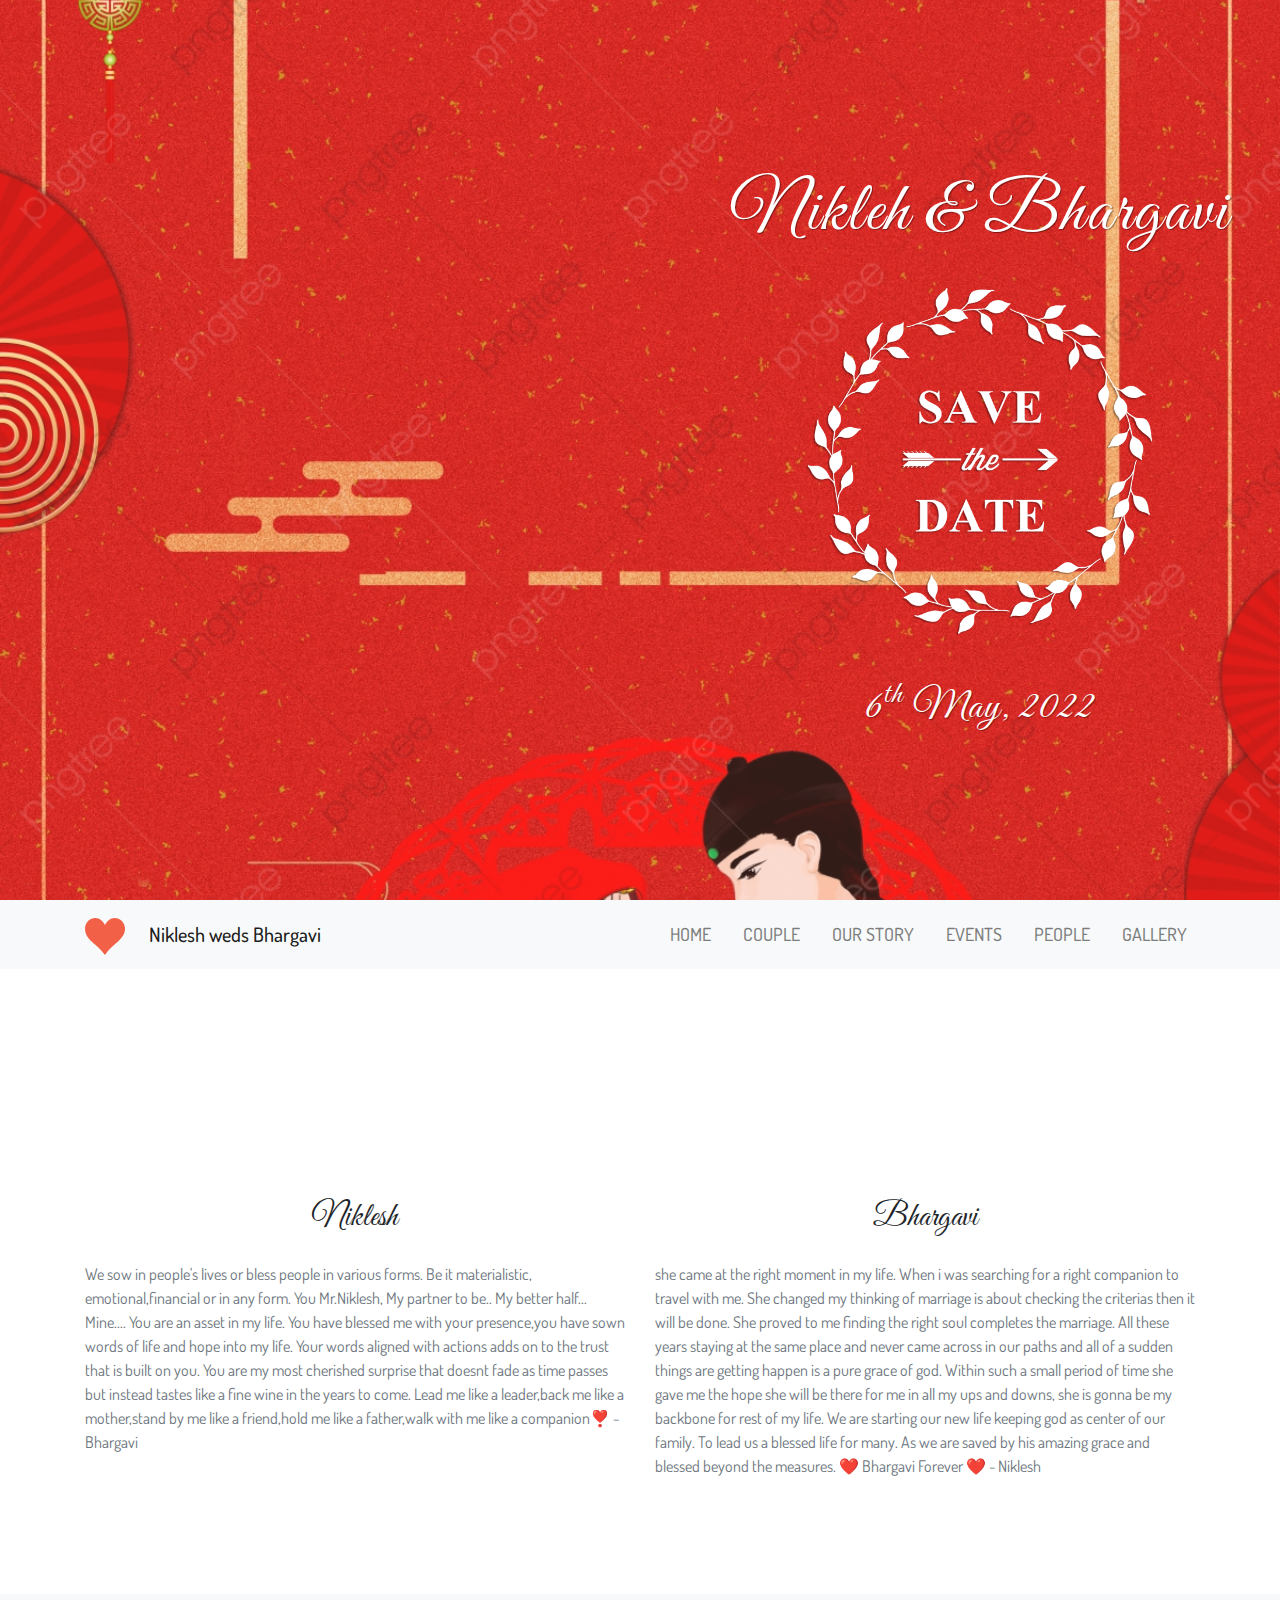
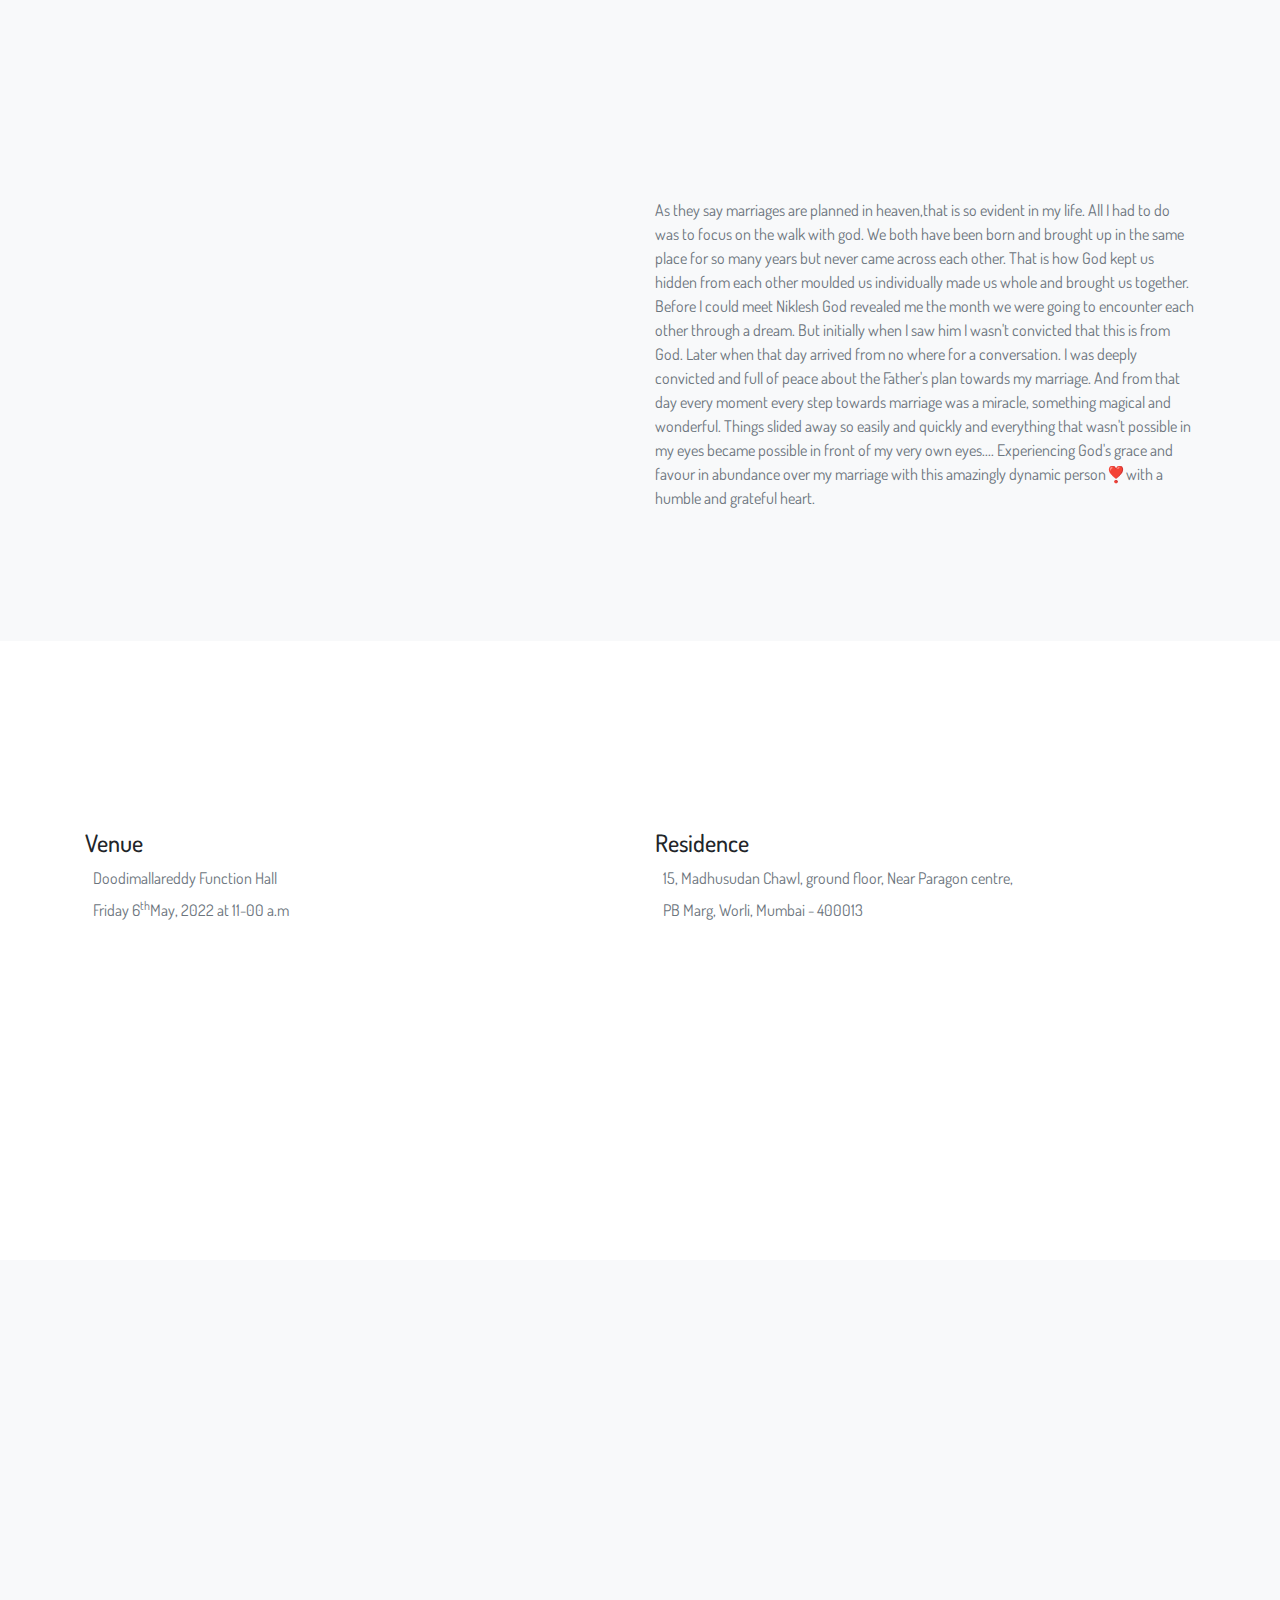
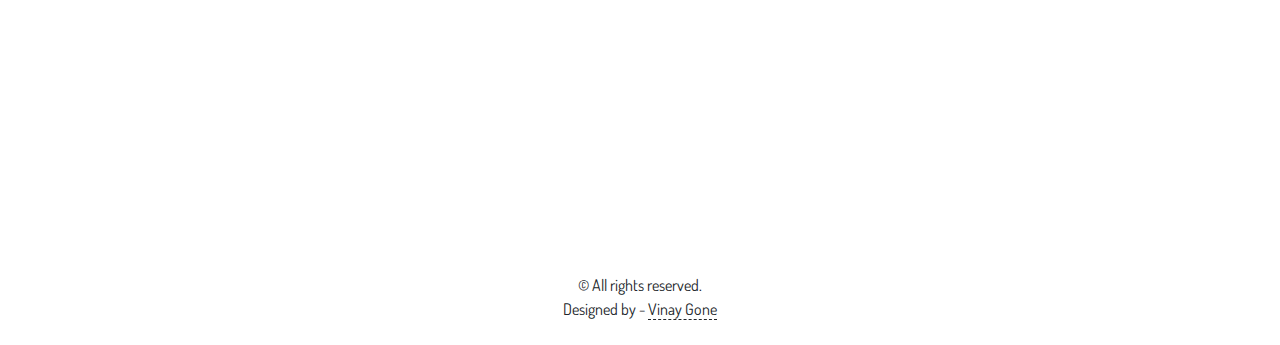
==== index.html @ d717fa4e "gallery images and scripts" ====
<!DOCTYPE html>
<html lang="en-US">
  <head>
    <meta charset="UTF-8" />
    <meta http-equiv="X-UA-Compatible" content="IE=edge" />
    <meta name="viewport" content="width=device-width, initial-scale=1" />
    <title>Niklesh weds Bhargavi</title>
    <link
      rel="preconnect"
      href="https://fonts.gstatic.com"
      crossorigin="crossorigin"
    />
    <link
      rel="preload"
      as="style"
      href="https://fonts.googleapis.com/css2?family=Dosis:wght@400;500&amp;display=swap"
    />
    <link
      rel="stylesheet"
      href="https://fonts.googleapis.com/css2?family=Dosis:wght@400;500&amp;display=swap"
      media="print"
      onload="this.media='all'"
    />
    <noscript>
      <link
        rel="stylesheet"
        href="https://fonts.googleapis.com/css2?family=Dosis:wght@400;500&amp;display=swap"
      />
    </noscript>
    <link
      rel="preconnect"
      href="https://fonts.gstatic.com"
      crossorigin="crossorigin"
    />
    <link
      rel="preload"
      as="style"
      href="https://fonts.googleapis.com/css2?family=Great+Vibes&amp;display=swap"
    />
    <link
      rel="stylesheet"
      href="https://fonts.googleapis.com/css2?family=Great+Vibes&amp;display=swap"
      media="print"
      onload="this.media='all'"
    />
    <noscript>
      <link
        rel="stylesheet"
        href="https://fonts.googleapis.com/css2?family=Great+Vibes&amp;display=swap"
      />
    </noscript>
    <link
      rel="apple-touch-icon"
      sizes="180x180"
      href="images/favicon/apple-touch-icon.png"
    />
    <link
      rel="icon"
      type="image/png"
      sizes="32x32"
      href="images/favicon/favicon-32x32.png"
    />
    <link
      rel="icon"
      type="image/png"
      sizes="16x16"
      href="images/favicon/favicon-16x16.png"
    />
    <link href="css/bootstrap.min.css?ver=1.1.0" rel="stylesheet" />
    <link href="css/font-awesome/css/all.min.css?ver=1.1.0" rel="stylesheet" />
    <link href="css/aos.css?ver=1.1.0" rel="stylesheet" />
    <link href="css/ekko-lightbox.css?ver=1.1.0" rel="stylesheet" />
    <link href="css/main.css?ver=1.1.0" rel="stylesheet" />
    <noscript>
      <style type="text/css">
        [data-aos] {
          opacity: 1 !important;
          transform: translate(0) scale(1) !important;
        }
      </style>
    </noscript>
    <!-- Global site tag (gtag.js) - Google Analytics -->
    <script
      async
      src="https://www.googletagmanager.com/gtag/js?id=G-M0DGWL389V"
    ></script>
    <script>
      window.dataLayer = window.dataLayer || [];
      function gtag() {
        dataLayer.push(arguments);
      }
      gtag('js', new Date());

      gtag('config', 'G-M0DGWL389V');
    </script>
  </head>
  <body id="top">
    <header></header>
    <div class="page-content">
      <div class="div">
        <div class="ww-home-page" id="home">
          <div
            class="ww-wedding-announcement d-flex align-items-center justify-content-start"
          >
            <div
              class="container ww-announcement-container"
              style="margin-right: 0 !important"
            >
              <p
                class="ww-couple-name ww-title"
                data-aos="zoom-in-down"
                data-aos-delay="300"
                data-aos-duration="1000"
              >
                Nikleh & Bhargavi
              </p>
              <img
                class="img-fluid mt-1"
                src="images/laurel-1.png"
                alt="Heart"
                data-aos="zoom-in-down"
                data-aos-delay="300"
                data-aos-duration="1000"
              />
              <p
                class="h2 mt-5 ww-title"
                data-aos="zoom-in-down"
                data-aos-delay="300"
                data-aos-duration="1000"
                data-aos-offset="10"
                style="font-size: 40px"
              >
                6<sup>th</sup> May, 2022
              </p>
            </div>
          </div>
        </div>
        <div class="ww-nav-bar sticky-top bg-light">
          <nav class="navbar navbar-expand-lg navbar-light">
            <div class="container">
              <a href="#"
                ><svg class="heart" viewBox="0 0 32 29.6">
                  <path
                    d="M23.6,0c-3.4,0-6.3,2.7-7.6,5.6C14.7,2.7,11.8,0,8.4,0C3.8,0,0,3.8,0,8.4c0,9.4,9.5,11.9,16,21.2c6.1-9.3,16-12.1,16-21.2C32,3.8,28.2,0,23.6,0z"
                  /></svg
              ></a>
              <h1 class="h2">
                <a class="pl-4 navbar-brand" href="#">Niklesh weds Bhargavi</a>
              </h1>
              <button
                class="navbar-toggler"
                type="button"
                data-toggle="collapse"
                data-target="#ww-navbarNav"
                aria-controls="ww-navbarNav"
                aria-expanded="false"
                aria-label="Toggle navigation"
              >
                <span class="navbar-toggler-icon"></span>
              </button>
              <div
                class="collapse navbar-collapse text-uppercase"
                id="ww-navbarNav"
              >
                <ul class="navbar-nav ml-auto">
                  <li class="nav-item">
                    <a class="nav-link smooth-scroll" href="#home">Home</a>
                  </li>
                  <li class="nav-item">
                    <a class="nav-link smooth-scroll" href="#couple">Couple</a>
                  </li>
                  <li class="nav-item">
                    <a class="nav-link smooth-scroll" href="#story"
                      >Our Story</a
                    >
                  </li>
                  <li class="nav-item">
                    <a class="nav-link smooth-scroll" href="#events">Events</a>
                  </li>
                  <li class="nav-item">
                    <a class="nav-link smooth-scroll" href="#people">People</a>
                  </li>
                  <li class="nav-item">
                    <a class="nav-link smooth-scroll" href="#gallery"
                      >Gallery</a
                    >
                  </li>
                </ul>
              </div>
            </div>
          </nav>
        </div>
        <div class="ww-section" id="couple">
          <div class="container">
            <h2
              class="h1 text-center pb-3 ww-title"
              data-aos="zoom-in-down"
              data-aos-duration="1000"
            >
              Groom & Bride
            </h2>
            <div class="row text-center">
              <div class="col-md-6">
                <div class="mt-3">
                  <img
                    class="img-fluid"
                    src="images/groom.jpg"
                    alt="Groom"
                    data-aos="flip-left"
                    data-aos-duration="1000"
                  />
                  <h3 class="h2 ww-title" style="margin-top: 1rem">
                    Niklesh
                  </h3>
                  <p class="pt-3 text-left text-muted">
                    We sow in people's lives or bless people in various forms.
                    Be it materialistic, emotional,financial or in any form. You
                    Mr.Niklesh, My partner to be.. My better half... Mine....
                    You are an asset in my life. You have blessed me with your
                    presence,you have sown words of life and hope into my life.
                    Your words aligned with actions adds on to the trust that is
                    built on you. You are my most cherished surprise that doesnt
                    fade as time passes but instead tastes like a fine wine in
                    the years to come. Lead me like a leader,back me like a
                    mother,stand by me like a friend,hold me like a father,walk
                    with me like a companion❣️ - Bhargavi
                  </p>
                  <!-- <div class="ww-social-links">
                    <a class="btn btn-link" href="#"
                      ><i class="fab fa-facebook-f" aria-hidden="true"></i></a
                    ><a class="btn btn-link" href="#"
                      ><i class="fab fa-twitter" aria-hidden="true"></i></a
                    ><a class="btn btn-link" href="#"
                      ><i
                        class="fab fa-google-plus-g"
                        aria-hidden="true"
                      ></i></a
                    ><a class="btn btn-link" href="#"
                      ><i class="fab fa-instagram" aria-hidden="true"></i
                    ></a>
                  </div> -->
                </div>
              </div>
              <div class="col-md-6">
                <div class="mt-3">
                  <img
                    class="img-fluid"
                    src="images/bride.jpg"
                    alt="Bride"
                    data-aos="flip-right"
                    data-aos-duration="1000"
                  />
                  <h3 class="h2 ww-title" style="margin-top: 1rem">
                    Bhargavi
                  </h3>
                  <p class="pt-3 text-left text-muted">
                    she came at the right moment in my life. When i was
                    searching for a right companion to travel with me. She
                    changed my thinking of marriage is about checking the
                    criterias then it will be done. She proved to me finding the
                    right soul completes the marriage. All these years staying
                    at the same place and never came across in our paths and all
                    of a sudden things are getting happen is a pure grace of
                    god. Within such a small period of time she gave me the hope
                    she will be there for me in all my ups and downs, she is
                    gonna be my backbone for rest of my life. We are starting
                    our new life keeping god as center of our family. To lead
                    us a blessed life for many. As we are saved by his amazing
                    grace and blessed beyond the measures. ❤️ Bhargavi Forever
                    ❤️ - Niklesh
                  </p>
                  <!-- <div class="ww-social-links">
                    <a class="btn btn-link" href="#"
                      ><i class="fab fa-facebook-f" aria-hidden="true"></i></a
                    ><a class="btn btn-link" href="#"
                      ><i class="fab fa-twitter" aria-hidden="true"></i></a
                    ><a class="btn btn-link" href="#"
                      ><i
                        class="fab fa-google-plus-g"
                        aria-hidden="true"
                      ></i></a
                    ><a class="btn btn-link" href="#"
                      ><i class="fab fa-instagram" aria-hidden="true"></i
                    ></a>
                  </div> -->
                </div>
              </div>
            </div>
          </div>
        </div>
        <div class="ww-section bg-light" id="story">
          <div class="container">
            <h2
              class="h1 text-center pb-3 ww-title"
              data-aos="zoom-in-down"
              data-aos-duration="1000"
            >
              Our Story
            </h2>
            <div class="row text-center">
              <div class="col-md-6">
                <div class="mt-3">
                  <img
                    class="img-fluid"
                    src="images/bride-groom.jpg"
                    alt="Groom"
                    data-aos="flip-left"
                    data-aos-duration="1000"
                  />
                  <!-- <div class="ww-social-links">
                    <a class="btn btn-link" href="#"
                      ><i class="fab fa-facebook-f" aria-hidden="true"></i></a
                    ><a class="btn btn-link" href="#"
                      ><i class="fab fa-twitter" aria-hidden="true"></i></a
                    ><a class="btn btn-link" href="#"
                      ><i
                        class="fab fa-google-plus-g"
                        aria-hidden="true"
                      ></i></a
                    ><a class="btn btn-link" href="#"
                      ><i class="fab fa-instagram" aria-hidden="true"></i
                    ></a>
                  </div> -->
                </div>
              </div>
              <div class="col-md-6">
                <div class="mt-3">
                  <p class="pt-3 text-left text-muted">
                    As they say marriages are planned in heaven,that is so
                    evident in my life. All I had to do was to focus on the walk
                    with god. We both have been born and brought up in the
                    same place for so many years but never came across each
                    other. That is how God kept us hidden from each other
                    moulded us individually made us whole and brought us
                    together. Before I could meet Niklesh God revealed me the
                    month we were going to encounter each other
                    through a dream. But initially when I saw him I wasn't
                    convicted that this is from God. Later when that day arrived
                    from no where for a conversation. I was deeply convicted and
                    full of peace about the Father's plan towards my marriage.
                    And from that day every moment every step towards marriage
                    was a miracle, something magical and wonderful. Things
                    slided away so easily and quickly and everything that wasn't
                    possible in my eyes became possible in front of my very own
                    eyes.... Experiencing God's grace and favour in abundance
                    over my marriage with this amazingly dynamic person❣️with a
                    humble and grateful heart.
                  </p>
                  <!-- <div class="ww-social-links">
                    <a class="btn btn-link" href="#"
                      ><i class="fab fa-facebook-f" aria-hidden="true"></i></a
                    ><a class="btn btn-link" href="#"
                      ><i class="fab fa-twitter" aria-hidden="true"></i></a
                    ><a class="btn btn-link" href="#"
                      ><i
                        class="fab fa-google-plus-g"
                        aria-hidden="true"
                      ></i></a
                    ><a class="btn btn-link" href="#"
                      ><i class="fab fa-instagram" aria-hidden="true"></i
                    ></a>
                  </div> -->
                </div>
              </div>
            </div>
          </div>
        </div>
        <div class="ww-section" id="events">
          <div class="container ww-wedding-event">
            <h2
              class="h1 text-center pb-3 ww-title"
              data-aos="zoom-in-down"
              data-aos-duration="1000"
            >
              Wedding Events
            </h2>
            <div class="row">
              <div class="col-md-6 col-sm-12">
                <div class="my-3">
                  <div class="h4">Venue</div>
                  <ul>
                    <li>
                      <i class="text-muted fas fa-map-marker-alt"></i
                      ><span class="pl-2 text-muted"
                        >Doodimallareddy Function Hall</span
                      >
                    </li>
                    <li class="pt-2">
                      <i class="text-muted far fa-calendar-alt"></i
                      ><span class="pl-2 text-muted"
                        >Friday 6<sup>th</sup>May, 2022 at 11-00 a.m</span
                      >
                    </li>
                  </ul>
                  <div class="row">
                    <div class="col-md-12 col-sm-12">
                      <iframe
                        src="https://www.google.com/maps/embed?pb=!1m18!1m12!1m3!1d3792.381730850687!2d78.83832819999999!3d18.1001548!2m3!1f0!2f0!3f0!3m2!1i1024!2i768!4f13.1!3m3!1m2!1s0x3bcc92aa9dcf1a97%3A0x35041885428452d0!2sDUDi%20Mallareddy%20Function%20Hall!5e0!3m2!1sen!2sin!4v1650915191612!5m2!1sen!2sin"
                        width="350"
                        height="200"
                        style="border: 0"
                        allowfullscreen=""
                        loading="lazy"
                      ></iframe>
                    </div>
                  </div>
                </div>
              </div>
              <div class="col-md-6 col-sm-12">
                <div class="my-3">
                  <div class="h4">Residence</div>
                  <ul>
                    <li>
                      <i class="text-muted fas fa-map-marker-alt"></i
                      ><span class="pl-2 text-muted"
                        >15, Madhusudan Chawl, ground floor, Near Paragon centre,</span
                      >
                    </li>
                    <li class="pt-2">
                      <i class="text-muted far fa-calendar-alt"></i
                      ><span class="pl-2 text-muted"
                        >PB Marg, Worli, Mumbai - 400013</span
                      >
                    </li>
                  </ul>
                  <div class="row">
                    <div class="col-md-12 col-sm-12">
                      <iframe
                        src="https://www.google.com/maps/embed?pb=!1m18!1m12!1m3!1d3772.3211844882644!2d72.8245359!3d19.0055636!2m3!1f0!2f0!3f0!3m2!1i1024!2i768!4f13.1!3m3!1m2!1s0x3be7ce947f25f729%3A0xe441afef751fb840!2sMadhusudhan%20Mills%20Chawl%2C%20Maruti%20Suzuki%20Service%2C%20Madhusudan%20Rd%2C%20Lower%20Parel%2C%20Mumbai%2C%20Maharashtra%20400013!5e0!3m2!1sen!2sin!4v1650915721777!5m2!1sen!2sin"
                        width="350"
                        height="200"
                        style="border: 0"
                        allowfullscreen=""
                        loading="lazy"
                      ></iframe>
                    </div>
                  </div>
                </div>
              </div>
            </div>
          </div>
        </div>
        <div class="ww-section bg-light" id="people">
          <div class="container ww-couple-friends">
            <h2
              class="h1 text-center pt-3 ww-title"
              data-aos="zoom-in-down"
              data-aos-duration="1000"
            >
              Groom's Family & Bride's Family
            </h2>
            <div
              class="carousel slide"
              id="ww-carouselIndicator"
              data-ride="carousel"
              data-aos="zoom-in-up"
              data-aos-duration="1000"
            >
              <!-- <ol class="carousel-indicators">
                <li
                  class="active"
                  data-target="#ww-carouselIndicator"
                  data-slide-to="0"
                ></li>
                <li data-target="#ww-carouselIndicator" data-slide-to="1"></li>
              </ol> -->
              <div class="carousel-inner">
                <div class="carousel-item active">
                  <div class="row">
                    <div class="col-md-1"></div>
                    <div class="col-md-2">
                      <div class="card d-block mb-3">
                        <img
                          class="card-img-top"
                          src="images/groom-men-1.jpg"
                          alt="Groom Men 1"
                        />
                        <div class="card-body text-center">
                          <div class="h5">Konda Narsaiah</div>
                          <p class="mb-0 text-muted">Groom's Dad</p>
                          <!-- <p class="text-muted">Groomsmen</p> -->
                        </div>
                      </div>
                    </div>
                    <div class="col-md-2">
                      <div class="card d-block mb-3">
                        <img
                          class="card-img-top"
                          src="images/groom-men-2.jpg"
                          alt="Groom Men 2"
                        />
                        <div class="card-body text-center">
                          <div class="h5 text-center">Konda Laxmi</div>
                          <p class="mb-0 text-muted">Groom's Mom</p>
                          <!-- <p class="text-muted">Groomsmen</p> -->
                        </div>
                      </div>
                    </div>
                    <div class="col-md-2">
                      <div class="card d-block mb-3">
                        <img
                          class="card-img-top"
                          src="images/groom-men-3.jpg"
                          alt="Groom Men 3"
                        />
                        <div class="card-body text-center">
                          <div class="h5 text-center">Konda Vivek</div>
                          <p class="mb-0 text-muted">Groom's Elder Brother</p>
                          <!-- <p class="text-muted">Groomsmen</p> -->
                        </div>
                      </div>
                    </div>
                    <div class="col-md-2">
                      <div class="card d-block mb-3">
                        <img
                          class="card-img-top"
                          src="images/groom-men-4.jpg"
                          alt="Groom Men 3"
                        />
                        <div class="card-body text-center">
                          <div class="h5 text-center">Konda Keerthi</div>
                          <p class="mb-0 text-muted">Groom's sister-in-law</p>
                          <!-- <p class="text-muted">Groomsmen</p> -->
                        </div>
                      </div>
                    </div>
                    <div class="col-md-2">
                      <div class="card d-block mb-3">
                        <img
                          class="card-img-top"
                          src="images/groom-men-5.jpeg"
                          alt="Groom Men 3"
                        />
                        <div class="card-body text-center">
                          <div class="h5 text-center">Konda Lokesh</div>
                          <p class="mb-0 text-muted">Groom's Younger Brother</p>
                          <!-- <p class="text-muted">Groomsmen</p> -->
                        </div>
                      </div>
                    </div>
                    <div class="col-md-1"></div>
                    <div class="col-md-1"></div>
                    <div class="col-md-2">
                      <div class="card d-block mb-3">
                        <img
                          class="card-img-top"
                          src="images/bride-maid-1.jpg"
                          alt="Bride Maid 1"
                        />
                        <div class="card-body text-center">
                          <div class="h5">Konka Balraju</div>
                          <p class="mb-0 text-muted">Bride's Father</p>
                          <!-- <p class="text-muted">Bridesmaids</p> -->
                        </div>
                      </div>
                    </div>
                    <div class="col-md-2">
                      <div class="card d-block mb-3">
                        <img
                          class="card-img-top"
                          src="images/bride-maid-2.jpg"
                          alt="Bride Maid 2"
                        />
                        <div class="card-body text-center">
                          <div class="h5 text-center">Late. Konka Shoba</div>
                          <p class="mb-0 text-muted">Bride's Mother</p>
                          <!-- <p class="text-muted">Bridesmaids</p> -->
                        </div>
                      </div>
                    </div>
                    <div class="col-md-2">
                      <div class="card d-block mb-3">
                        <img
                          class="card-img-top"
                          src="images/bride-maid-3.jpg"
                          alt="Bride Maid 3"
                        />
                        <div class="card-body text-center">
                          <div class="h5 text-center">Konka Satyanarayana</div>
                          <p class="mb-0 text-muted">Bride's Uncle</p>
                          <!-- <p class="text-muted">Bridesmaids</p> -->
                        </div>
                      </div>
                    </div>
                    <div class="col-md-2">
                      <div class="card d-block mb-3">
                        <img
                          class="card-img-top"
                          src="images/bride-maid-4.jpg"
                          alt="Bride Maid 3"
                        />
                        <div class="card-body text-center">
                          <div class="h5 text-center">Konka Venkatalaxmi</div>
                          <p class="mb-0 text-muted">Bride's Aunt</p>
                          <!-- <p class="text-muted">Bridesmaids</p> -->
                        </div>
                      </div>
                    </div>
                    <div class="col-md-2">
                      <div class="card d-block mb-3">
                        <img
                          class="card-img-top"
                          src="images/bride-maid-6.jpg"
                          alt="Bride Maid 5"
                        />
                        <div class="card-body text-center">
                          <div class="h5 text-center">Konka Rakesh</div>
                          <p class="mb-0 text-muted">Bride's Elder Brother</p>
                          <!-- <p class="text-muted">Bridesmaids</p> -->
                        </div>
                      </div>
                    </div>
                    <div class="col-md-2">
                      <div class="card d-block mb-3">
                        <img
                          class="card-img-top"
                          src="images/bride-maid-5.jpg"
                          alt="Bride Maid 5"
                        />
                        <div class="card-body text-center">
                          <div class="h5 text-center">Konka Chandu</div>
                          <p class="mb-0 text-muted">Bride's Younger Brother</p>
                          <!-- <p class="text-muted">Bridesmaids</p> -->
                        </div>
                      </div>
                    </div>
                  </div>
                </div>
                <!-- <div class="carousel-item">
                  <div class="row">
                    
                  </div>
                </div> -->
              </div>
            </div>
          </div>
        </div>
        <div class="ww-section" id="gallery">
          <div class="ww-photo-gallery">
            <div class="container">
              <h2
                class="h1 text-center pb-3 ww-title"
                data-aos="zoom-in-down"
                data-aos-duration="1000"
              >
                Photo Gallery
              </h2>
              <!-- <div class="col-md-12 text-center ww-category-filter mb-4">
                <a
                  class="btn btn-outline-primary ww-filter-button"
                  href="#"
                  data-filter="all"
                  >All</a
                ><a
                  class="btn btn-outline-primary ww-filter-button"
                  href="#"
                  data-filter="vacation"
                  >Our Vacation</a
                ><a
                  class="btn btn-outline-primary ww-filter-button"
                  href="#"
                  data-filter="party"
                  >Party</a
                ><a
                  class="btn btn-outline-primary ww-filter-button"
                  href="#"
                  data-filter="ceremony"
                  >Ceremony</a
                ><a
                  class="btn btn-outline-primary ww-filter-button"
                  href="#"
                  data-filter="wedding"
                  >Wedding</a
                >
              </div> -->
              <div
                class="ww-gallery"
                data-aos="fade-zoom-in"
                data-aos-easing="ease-in-back"
                data-aos-delay="300"
                data-aos-duration="1000"
                data-aos-offset="0"
              >
                <div class="card-columns" id="gallery-images">
                  <!-- <div class="card">
                    <a
                      href="images/gallery-pic-1.jpg"
                      data-toggle="lightbox"
                      data-gallery="ww-gallery"
                      ><img
                        class="img-fluid"
                        src="images/gallery-pic-1.jpg"
                        alt="Gallery Pic 1"
                    /></a>
                  </div> -->
                </div>
              </div>
            </div>
          </div>
        </div>
        <div class="ww-footer">
          <div class="container text-center py-4">
            <p class="my-0">&copy; All rights reserved.</p>
            <p class="mb-0">
              Designed by -
              <a
                class="credit"
                >Vinay Gone</a
              >
            </p>
          </div>
        </div>
      </div>
    </div>
    <footer></footer>
    <script src="scripts/jquery.min.js?ver=1.1.0"></script>
    <script src="scripts/bootstrap.bundle.min.js?ver=1.1.0"></script>
    <script src="scripts/aos.js?ver=1.1.0"></script>
    <script src="scripts/ekko-lightbox.min.js?ver=1.1.0"></script>
    <script src="scripts/main.js?ver=1.1.0"></script>
    <script>
      $(document).ready(() => {
        let myData = '';
        for (let i = 1; i <= 21; i++) {
          myData =
            myData +
            '<div class="card"><a href="images/gallery-pic-' +
            i +
            '.jpg" data-toggle="lightbox" data-gallery="ww-gallery" ><img class="img-fluid" src="images/gallery-pic-' +
            i +
            '.jpg" alt="Gallery Pic ' +
            i +
            '"/></a></div>';
        }
        $('#gallery-images').html(myData);
        $('#form-datata').submit((e) => {
          $('#form-submit').prop('disabled', true);
          e.preventDefault();
          let name = $('#name-input').val();
          let email = $('#email-input').val();
          let guest = $('#guest-input').val();
          let events = $('#events-input').val();
          let message = $('#message-input').val();
          $.post(
            'https://script.google.com/macros/s/AKfycbxSM7VLahAWtf6lyHS9jQXxVCTIeybDj3Fxp1d1VyfD3uKkyq_iL9EG6n7d0JSori6Whg/exec',
            JSON.stringify({
              name: name,
              email: email,
              guest: guest,
              events: events,
              message: message,
            }),
            function (data) {
              alert('Sent');
              $('#form-submit').prop('disabled', false);
              $('#name-input').val('');
              $('#email-input').val('');
              $('#guest-input').val(1);
              $('#events-input').val('all-event');
              $('#message-input').val('');
            }
          );
        });
      });
    </script>
  </body>
</html>
---- css/main.css ----
body {
  font-family: 'Dosis', sans-serif;
}

/* Home Page Style */
.ww-home-page {
  background: url('../images/home-img.jpg') no-repeat center center;
  background-size: cover;
  /* background-position: 70%; */
  height: 100vh;
  min-height: 480px;
  max-height: 1080px;
}
.ww-home-page .ww-wedding-announcement {
  width: 100%;
  max-width: 1600px;
  margin: 0 auto;
  height: 100%;
  color: #fff;
  text-shadow: 1px 1px 1px rgba(0, 0, 0, 0.4);
  letter-spacing: 2px;
}
.ww-home-page .ww-wedding-announcement .ww-announcement-container {
  max-width: 600px;
  text-align: center;
  /* margin-left: 0; */
  z-index: 999;
}
.ww-home-page .ww-wedding-announcement img {
  max-height: 350px;
  width: auto;
}
@media (max-width: 480px) {
  .ww-home-page .ww-wedding-announcement img {
    max-height: 250px;
    width: auto;
  }
}
.ww-home-page .ww-wedding-announcement .ww-couple-name {
  font-size: 70px;
}
@media (max-width: 576px) {
  .ww-home-page .ww-wedding-announcement .ww-couple-name {
    font-size: 50px;
  }
}

.ww-home-page:before {
  content: '';
  background-color: rgba(245, 138, 119, 0.2);
  width: 100%;
  height: 100%;
  height: 100vh;
  min-height: 480px;
  max-height: 1080px;
  position: absolute;
  left: 0;
  top: 0;
}

/* Nav Bar Style */
.ww-nav-bar .heart {
  fill: #f26147;
  position: relative;
  top: 2px;
  width: 40px;
  -webkit-animation: pulse 1s ease infinite;
  animation: pulse 1s ease infinite;
}

@-webkit-keyframes pulse {
  0% {
    transform: scale(1);
  }
  50% {
    transform: scale(1.3);
  }
  100% {
    transform: scale(1);
  }
}

@keyframes pulse {
  0% {
    transform: scale(1);
  }
  50% {
    transform: scale(1.3);
  }
  100% {
    transform: scale(1);
  }
}

.ww-nav-bar .nav-item {
  font-size: 18px;
  padding: 5px 0 5px 16px;
  font-weight: 500;
}

/* Wedding Event Style */
.ww-wedding-event ul {
  list-style: none;
  padding-left: 0;
}

/* Couple Friends Style  */
.ww-couple-friends .carousel {
  padding: 40px 0;
}

.ww-couple-friends .carousel-indicators {
  bottom: 0px;
}
.ww-couple-friends .carousel-indicators li {
  background-color: #6c757d;
}
.ww-couple-friends .carousel-indicators .active {
  background-color: #f58a77;
}

/* Photo Gallery Style */
.ww-photo-gallery .ww-category-filter a {
  display: inline-block;
  margin: 0 10px 6px 0;
  font-size: 14px;
  text-transform: uppercase;
  letter-spacing: 1px;
  border-radius: 3px;
}

.ww-photo-gallery .ww-gallery {
  min-height: 500px;
}

.ww-photo-gallery .card-columns .card {
  border: none;
  margin-bottom: 15px;
  border-radius: none;
}

@media (max-width: 992px) {
  .ww-photo-gallery .card-columns {
    -moz-column-count: 2;
    column-count: 2;
  }
}

@media (max-width: 576px) {
  .ww-photo-gallery .card-columns {
    -moz-column-count: 1;
    column-count: 1;
  }
}

/* RSVP Style */
.ww-rsvp-detail {
  background: url('../images/rsvp-img.jpg') no-repeat center center;
  background-size: cover;
  min-height: 500px;
  position: relative;
}
.ww-rsvp-detail .ww-rsvp-form {
  padding-left: 20%;
}
@media (max-width: 768px) {
  .ww-rsvp-detail .ww-rsvp-form {
    padding-left: 10%;
  }
}
@media (max-width: 576px) {
  .ww-rsvp-detail .ww-rsvp-form {
    padding-left: 0%;
  }
}
.ww-rsvp-detail .ww-rsvp-form .form-control {
  background-color: rgba(222, 222, 222, 0.2);
  color: #fff;
  border: 1px solid rgba(255, 255, 255, 0.6);
}
.ww-rsvp-detail .ww-rsvp-form .form-control::-moz-placeholder {
  color: #dedede;
}
.ww-rsvp-detail .ww-rsvp-form .form-control:-ms-input-placeholder {
  color: #dedede;
}
.ww-rsvp-detail .ww-rsvp-form .form-control::placeholder {
  color: #dedede;
}
.ww-rsvp-detail .ww-rsvp-form select.form-control option {
  background: rgba(0, 0, 0, 0.3);
  color: #fff;
}
.ww-rsvp-detail .ww-rsvp-form .btn-submit {
  background-color: rgba(245, 138, 119, 0.8);
  padding: 0.45rem 1.5rem;
  border: 0;
}

.ww-rsvp-detail:before {
  content: '';
  background-color: rgba(0, 0, 0, 0.3);
  width: 100%;
  height: 100%;
  position: absolute;
  left: 0;
  top: 0;
}

/* Footer Style */
.ww-footer a.credit {
  color: inherit;
  border-bottom: 1px dashed;
  text-decoration: none;
  cursor: pointer;
}

/* Common Style */
.ww-title {
  font-family: 'Great Vibes', cursive;
}

.ww-section {
  padding: 100px 0;
}

.btn-primary {
  color: #fff;
}

.btn-outline-primary:hover {
  color: #fff;
}
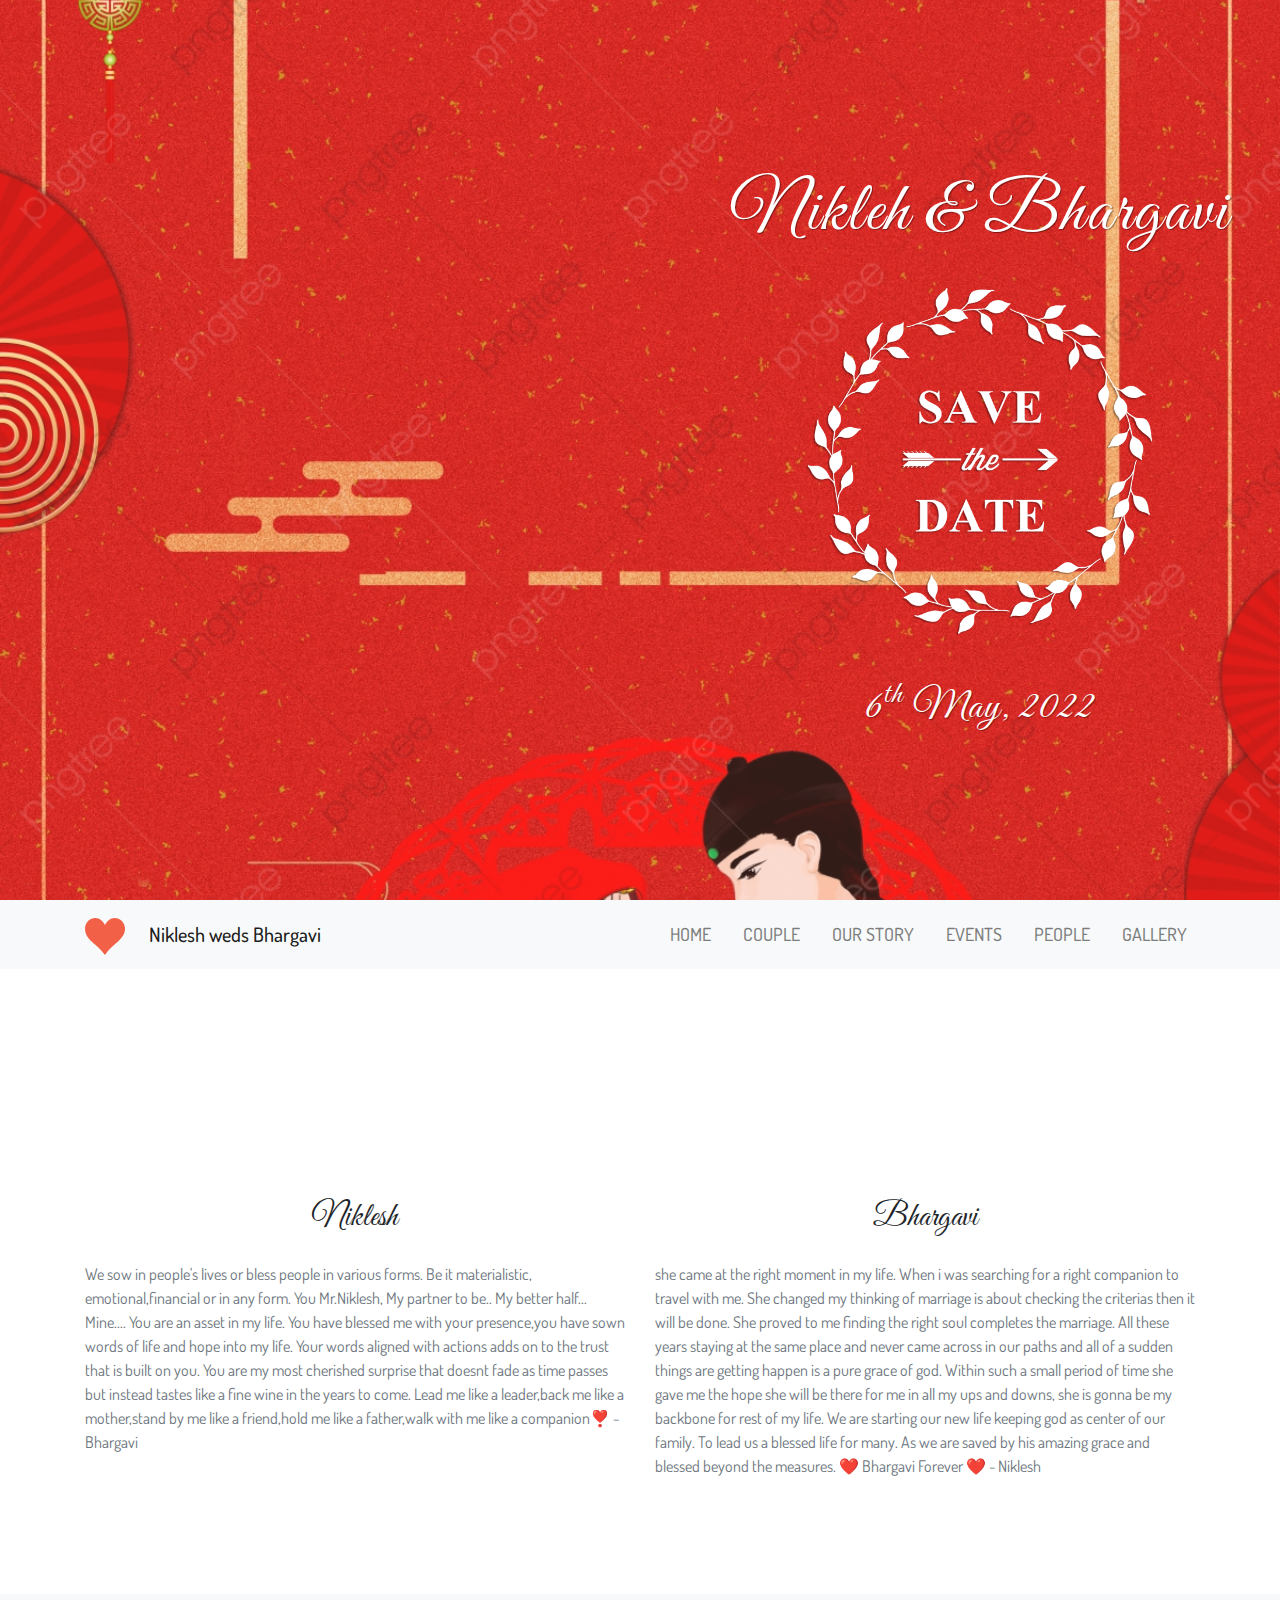
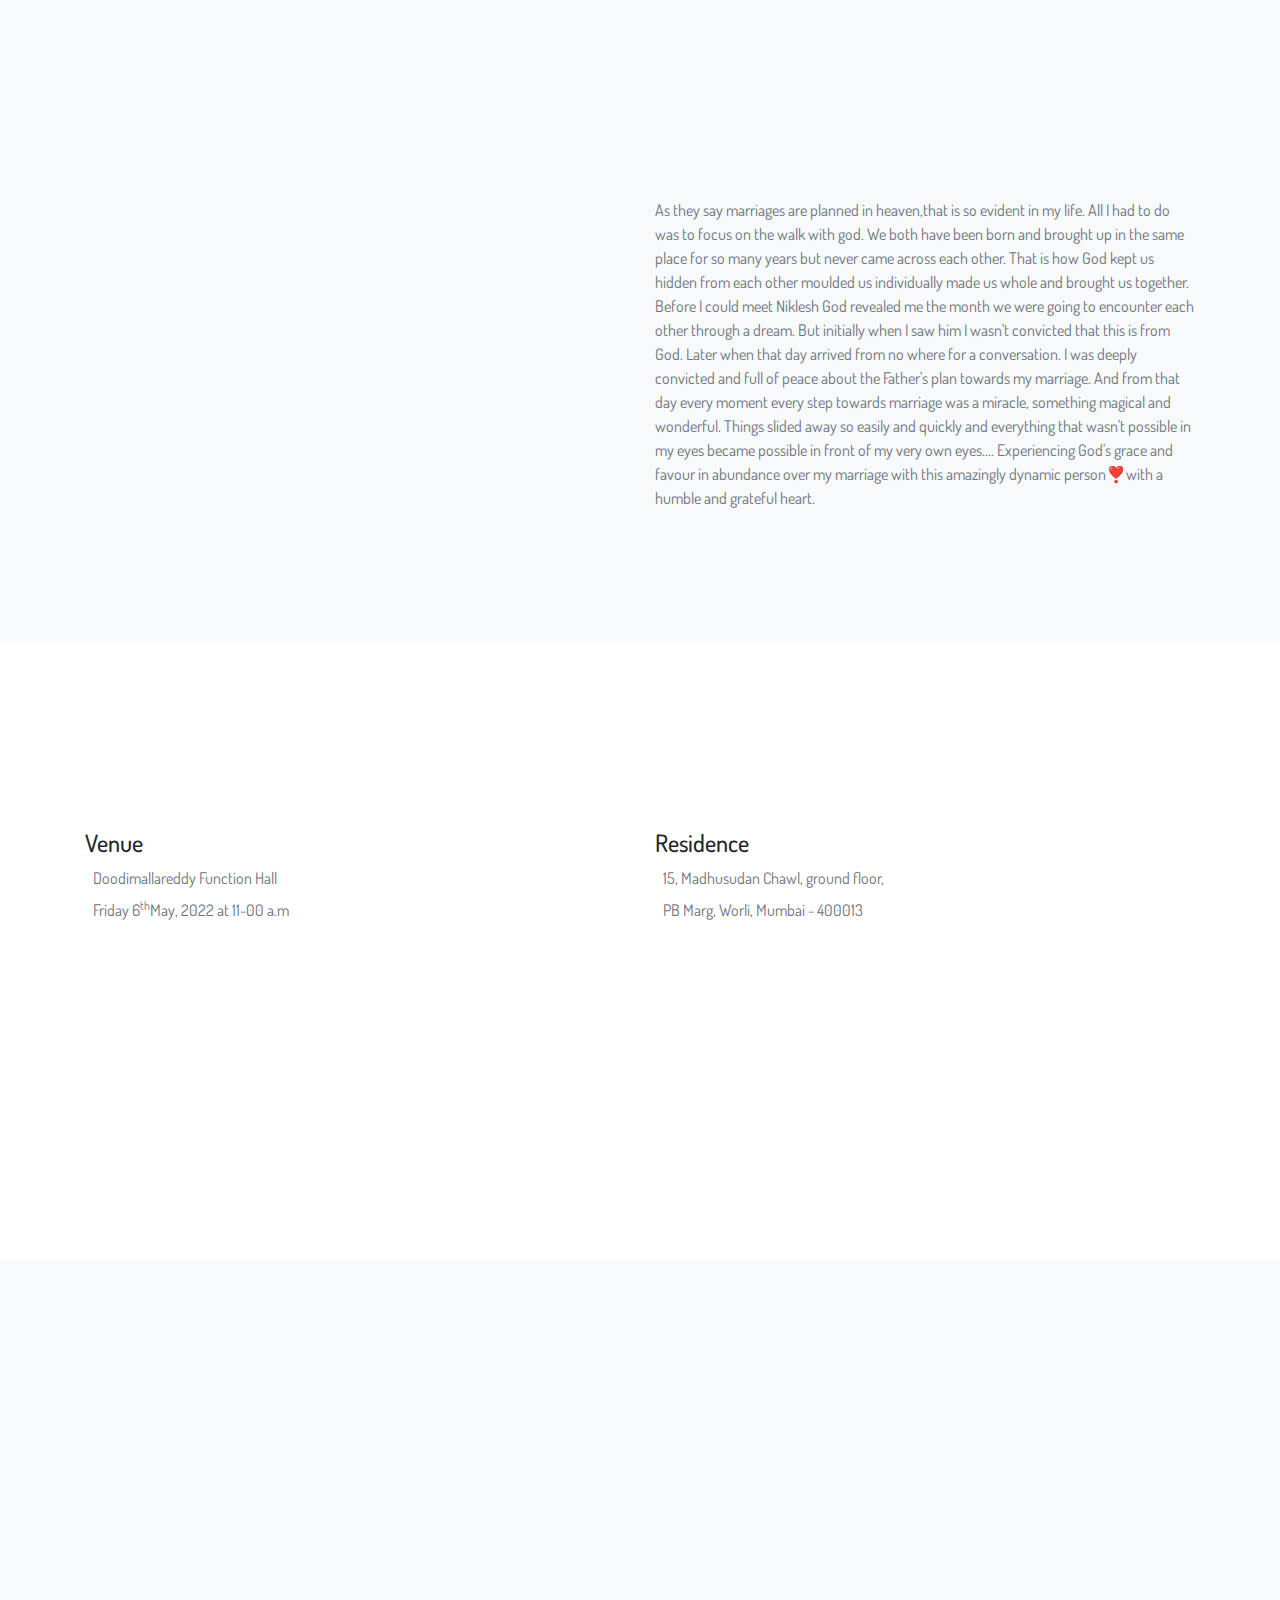
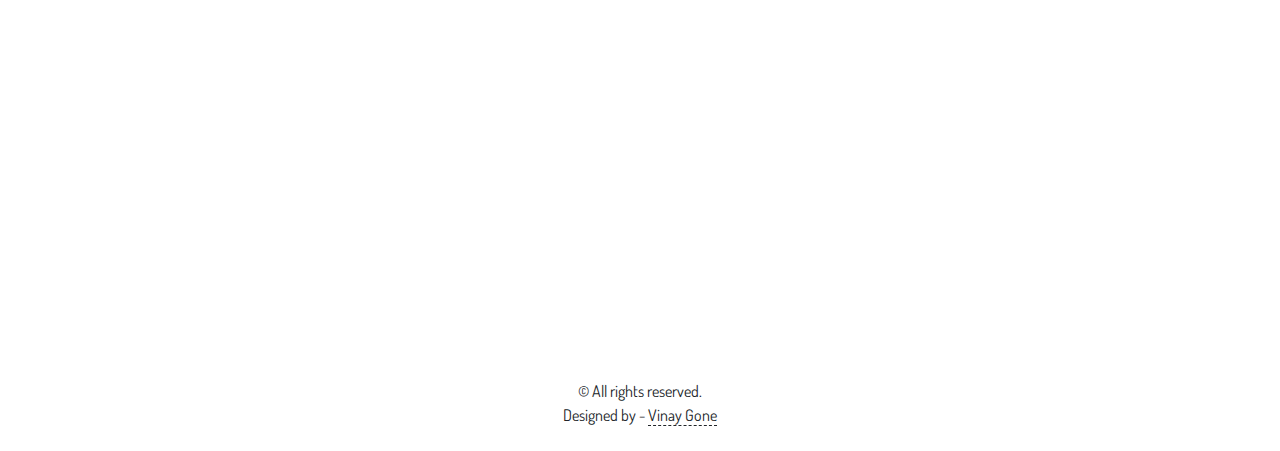
==== commit ff73959b: "favicon and gallery" ====
--- a/index.html
+++ b/index.html
@@ -414,7 +414,7 @@
                     <li>
                       <i class="text-muted fas fa-map-marker-alt"></i
                       ><span class="pl-2 text-muted"
-                        >15, Madhusudan Chawl, ground floor, Near Paragon centre,</span
+                        >15, Madhusudan Chawl, ground floor,</span
                       >
                     </li>
                     <li class="pt-2">
@@ -487,7 +487,7 @@
                       <div class="card d-block mb-3">
                         <img
                           class="card-img-top"
-                          src="images/groom-men-2.jpg"
+                          src="images/groom-men-2.jpeg"
                           alt="Groom Men 2"
                         />
                         <div class="card-body text-center">
@@ -515,7 +515,7 @@
                       <div class="card d-block mb-3">
                         <img
                           class="card-img-top"
-                          src="images/groom-men-4.jpg"
+                          src="images/groom-men-4.jpeg"
                           alt="Groom Men 3"
                         />
                         <div class="card-body text-center">
@@ -722,7 +722,7 @@
     <script>
       $(document).ready(() => {
         let myData = '';
-        for (let i = 1; i <= 21; i++) {
+        for (let i = 1; i <= 23; i++) {
           myData =
             myData +
             '<div class="card"><a href="images/gallery-pic-' +
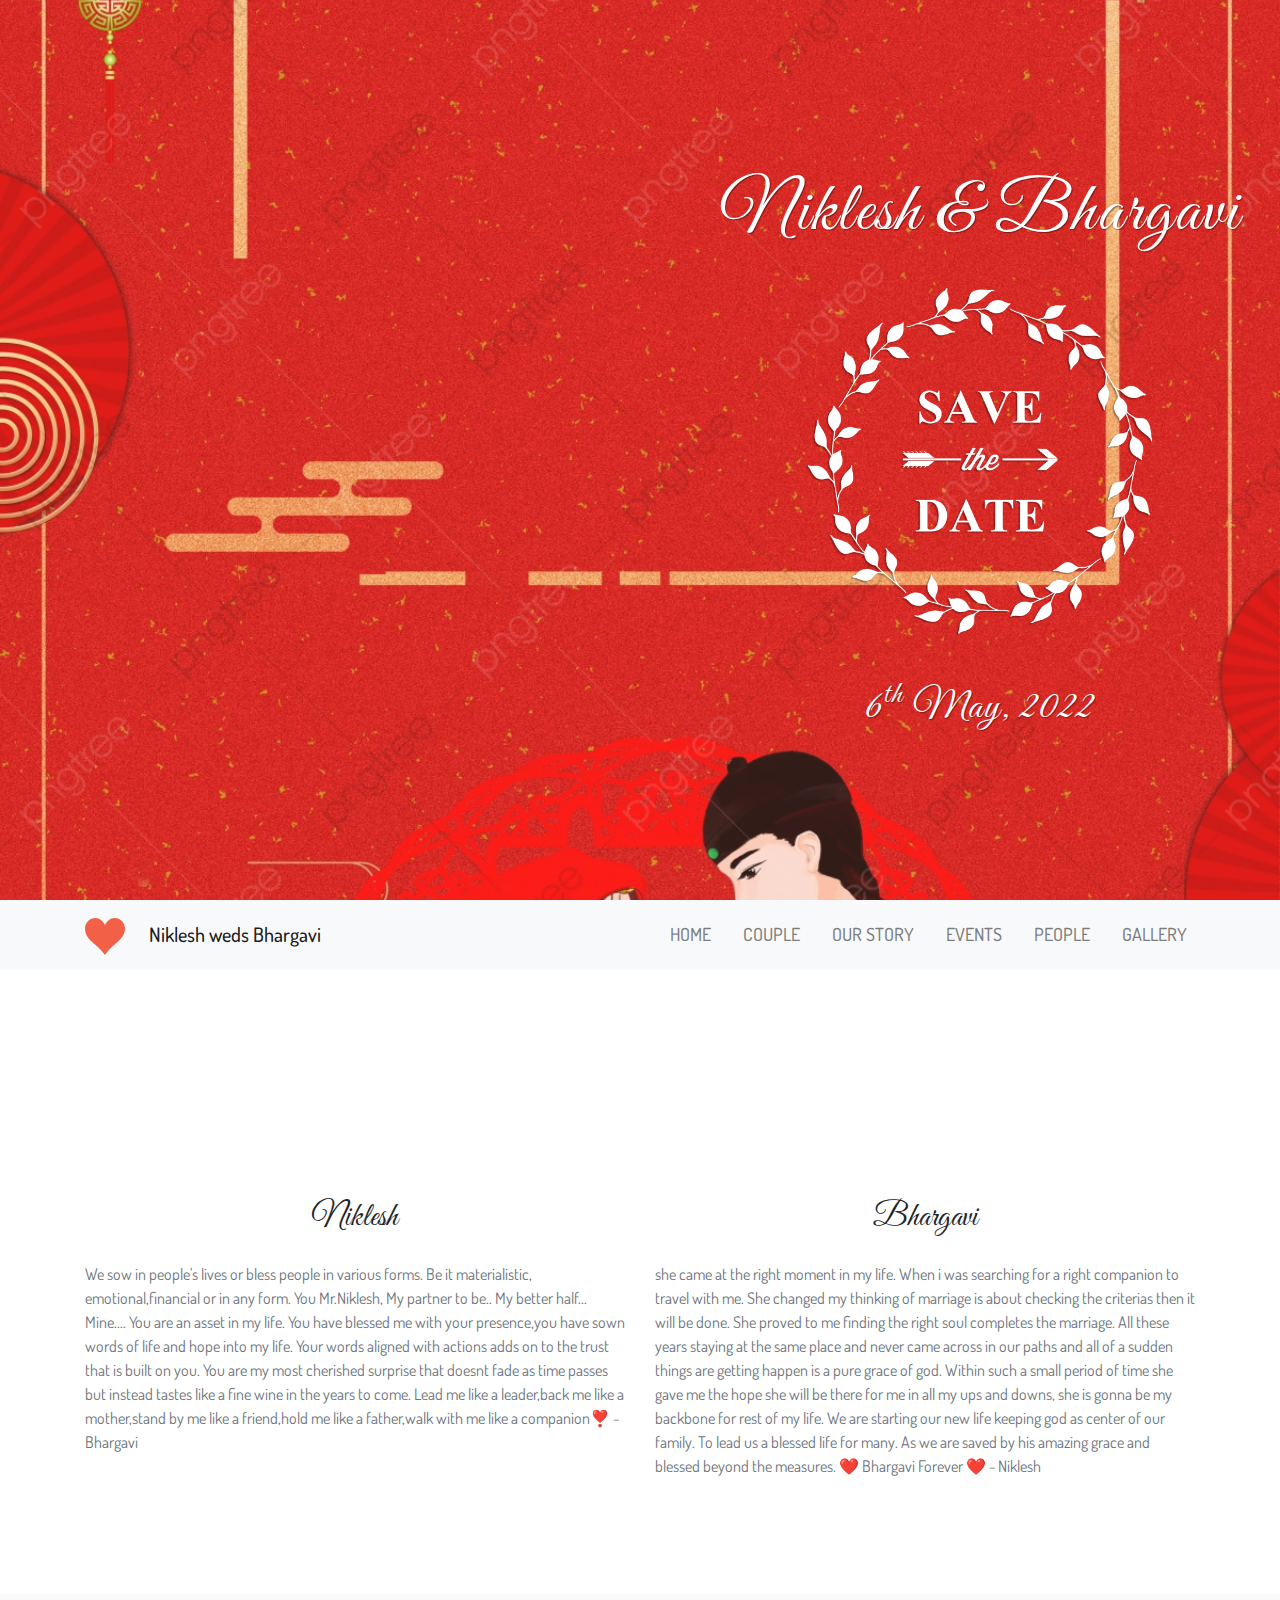
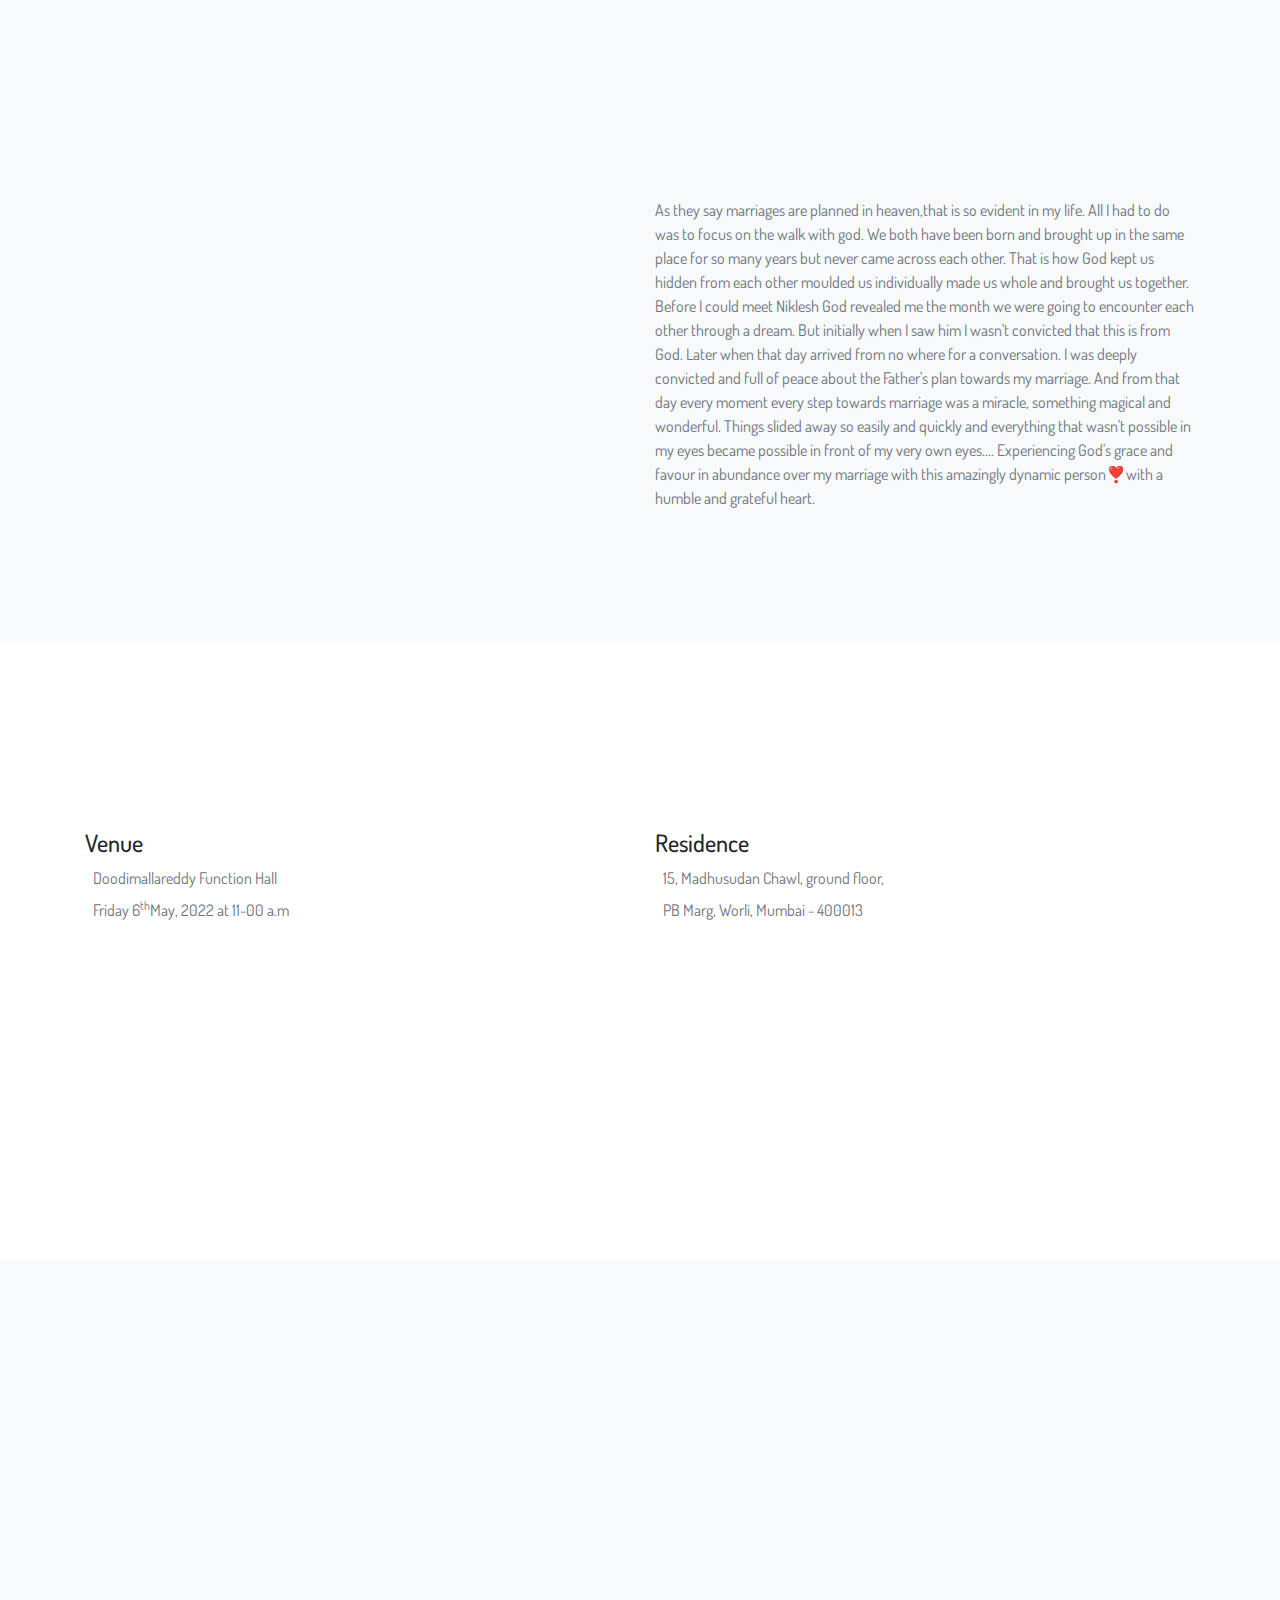
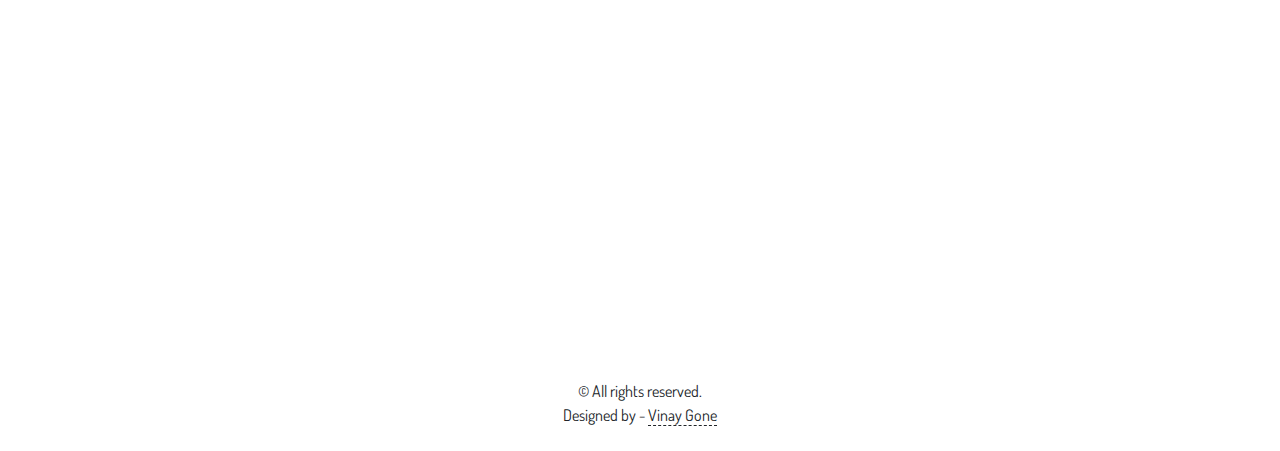
==== commit c9abac57: "Niklesh" ====
--- a/index.html
+++ b/index.html
@@ -113,7 +113,7 @@
                 data-aos-delay="300"
                 data-aos-duration="1000"
               >
-                Nikleh & Bhargavi
+                Niklesh & Bhargavi
               </p>
               <img
                 class="img-fluid mt-1"
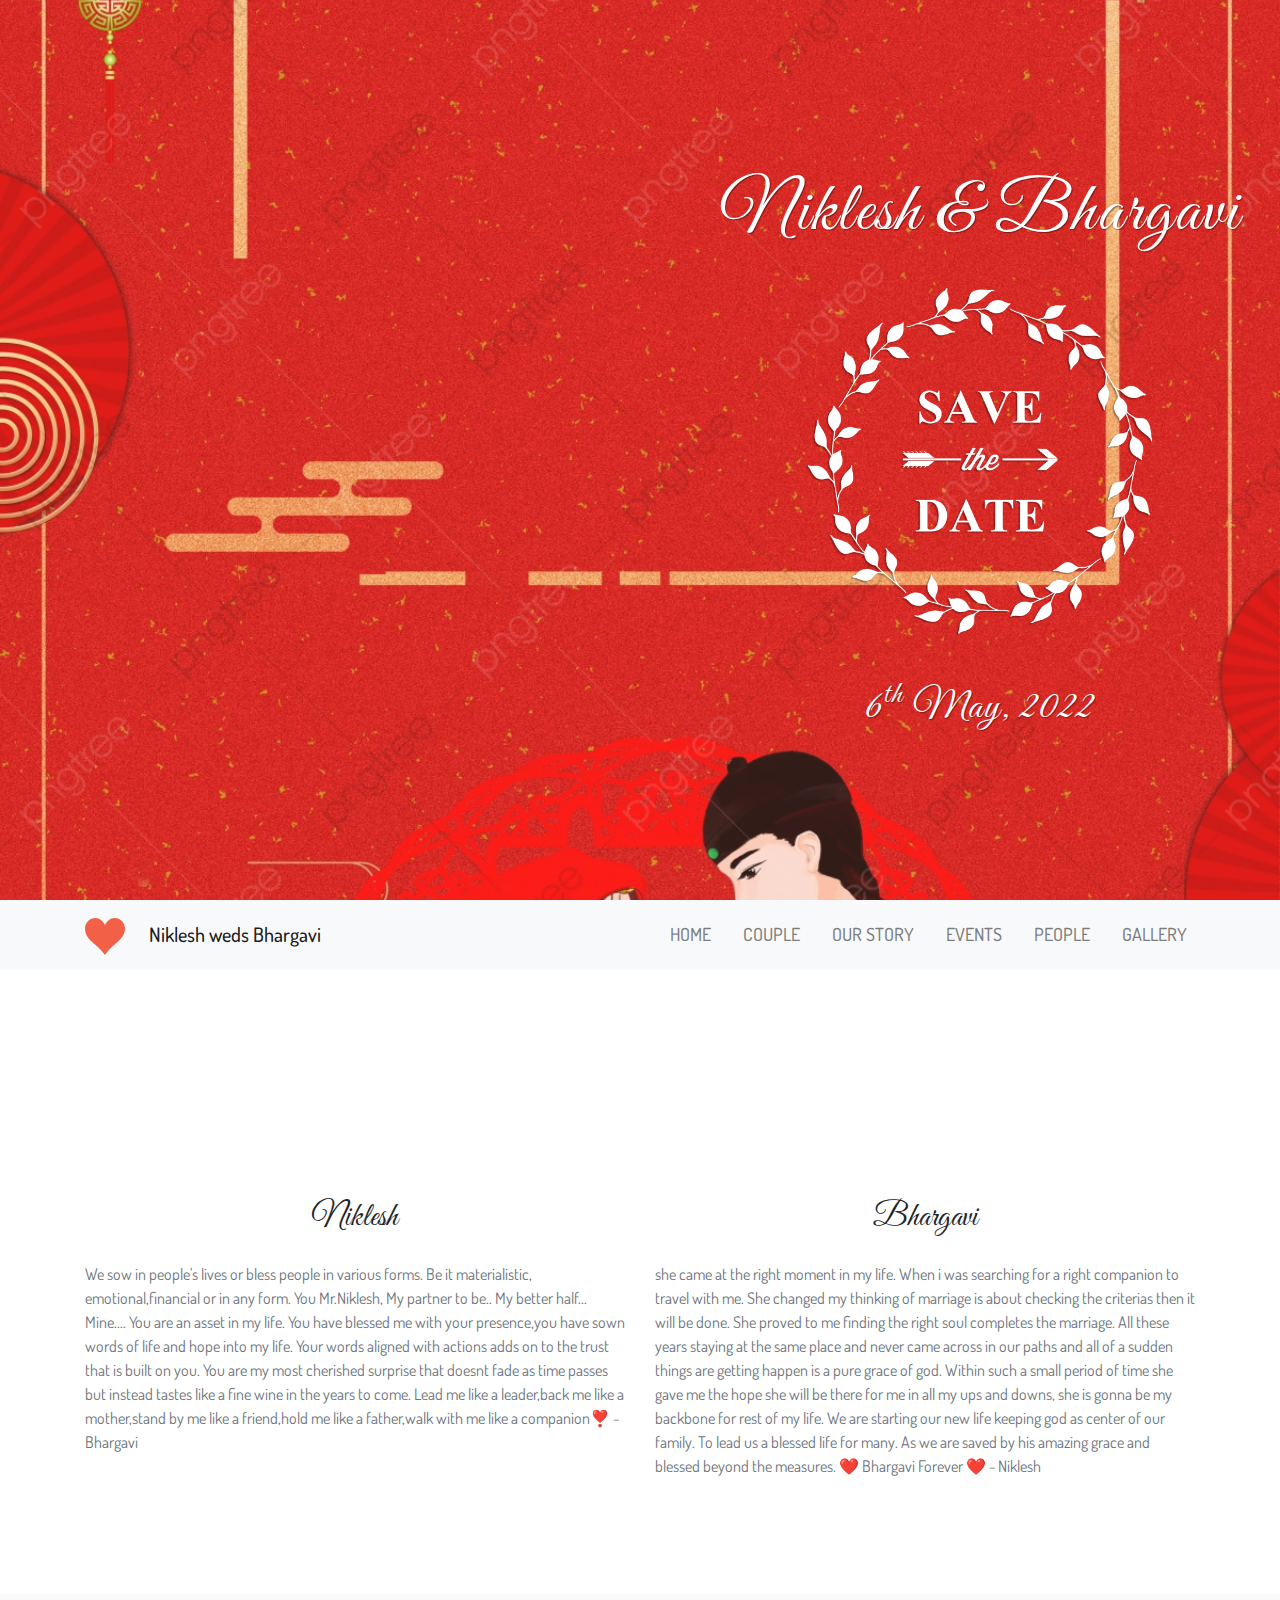
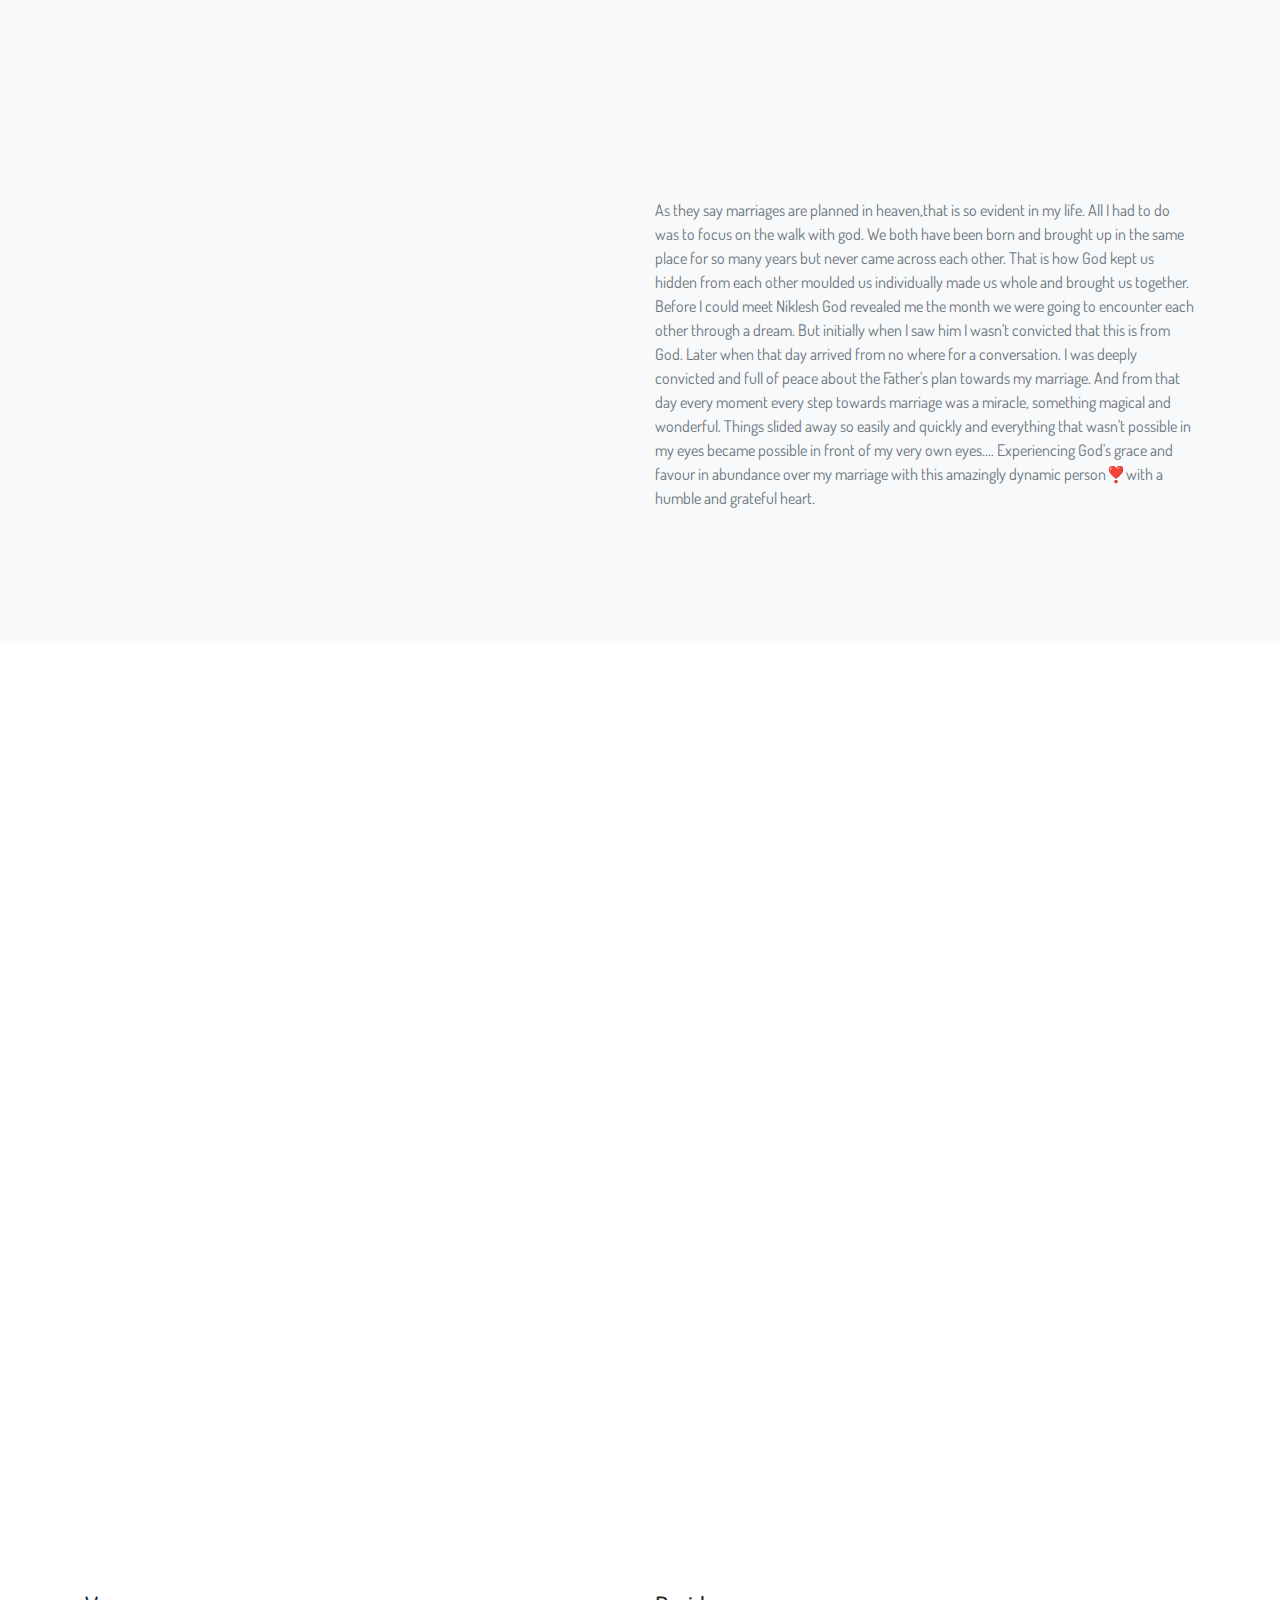
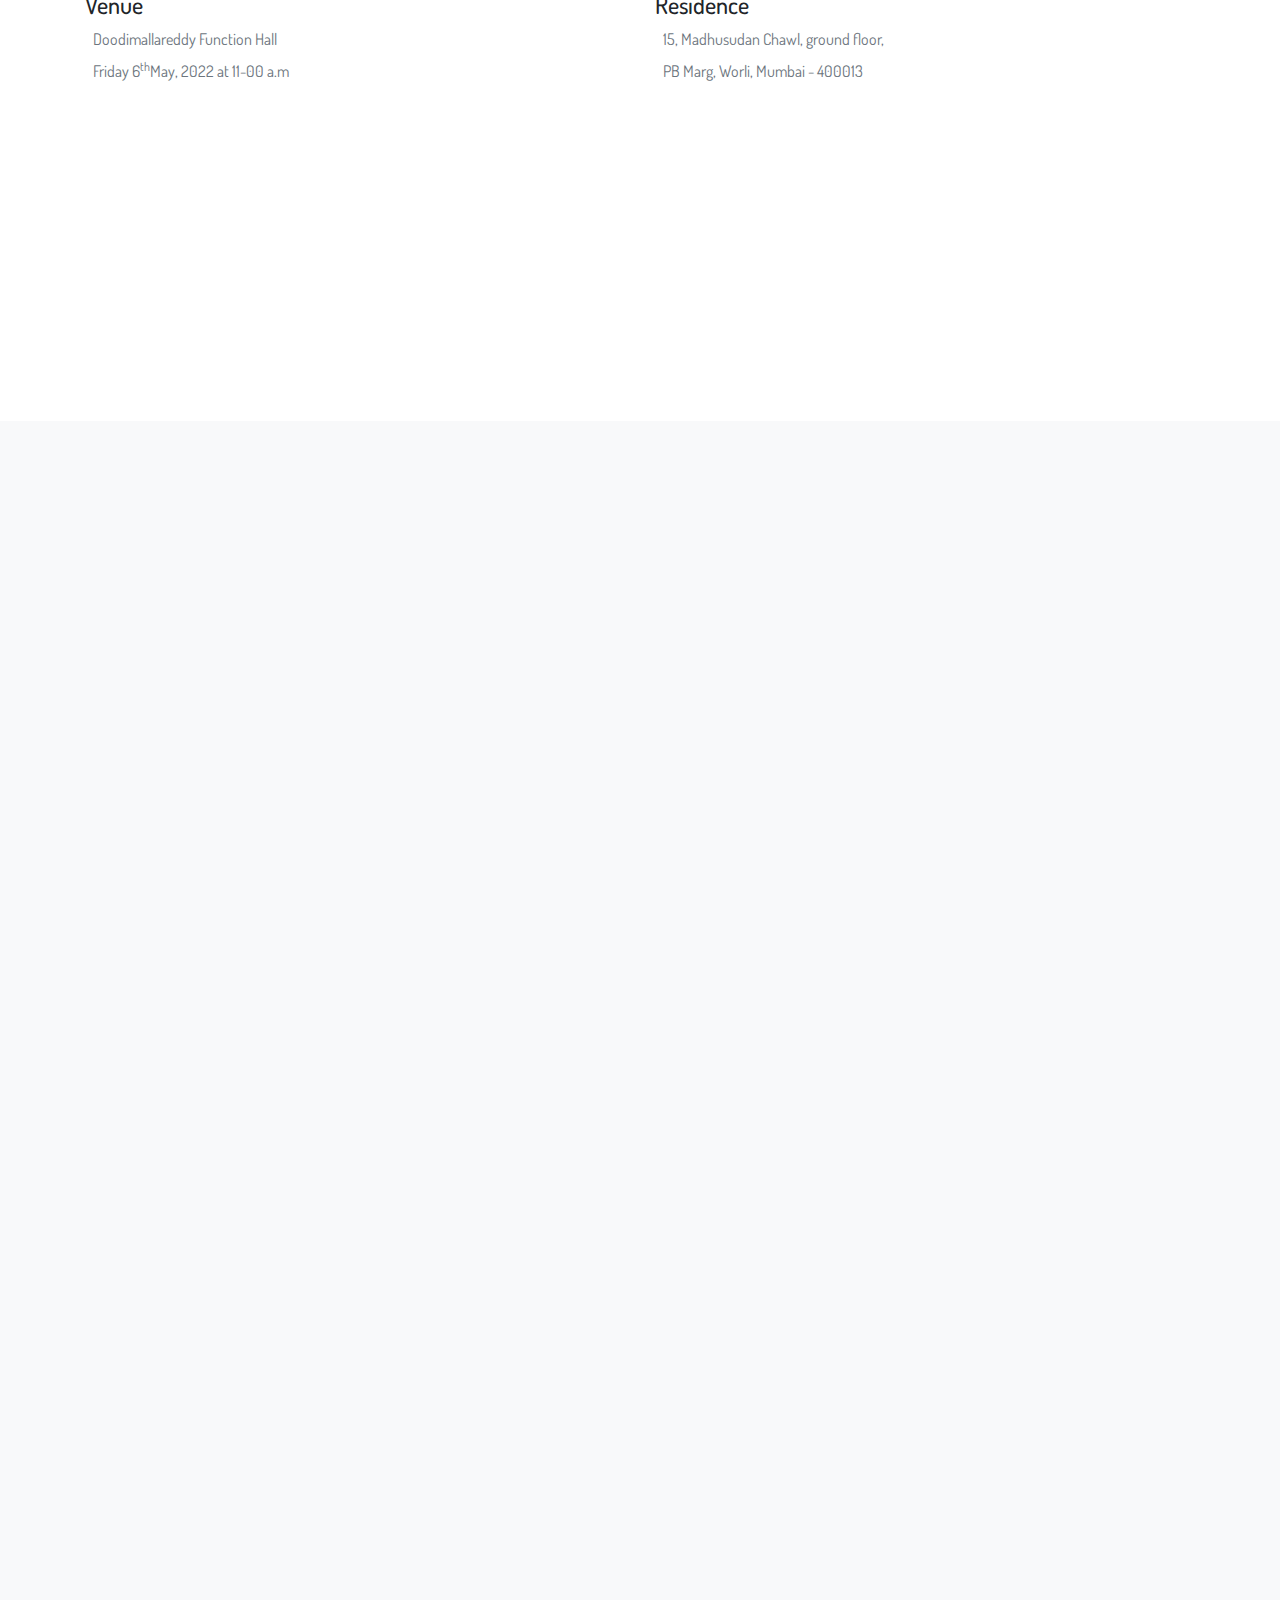
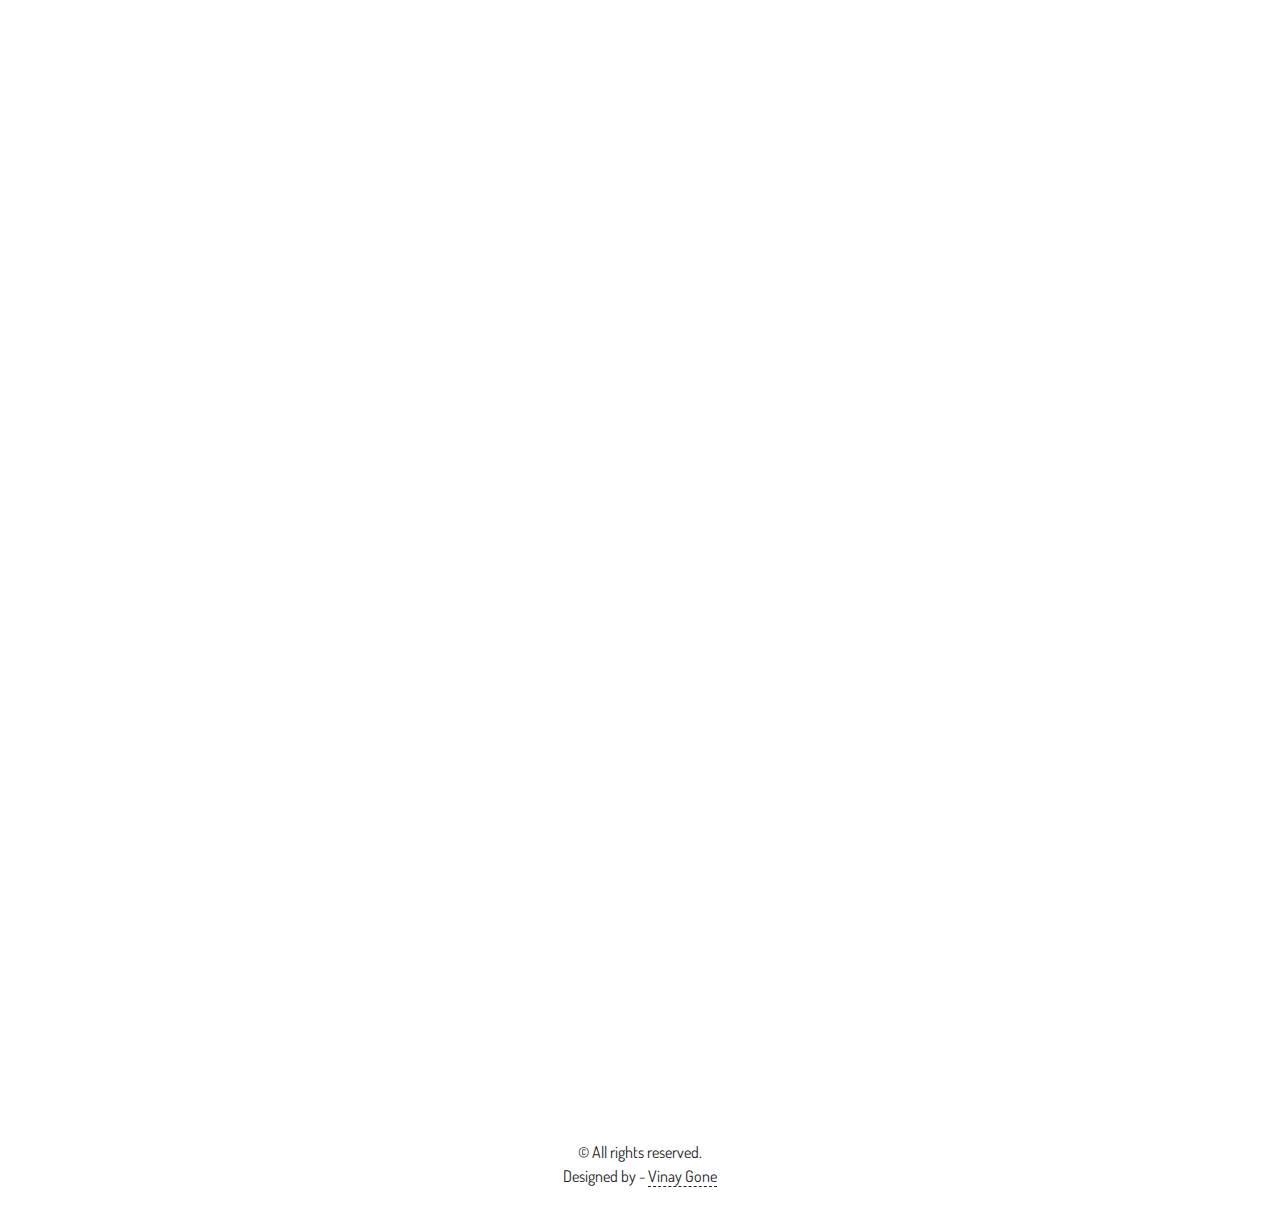
==== commit 135590bf: "youtube video" ====
--- a/index.html
+++ b/index.html
@@ -366,6 +366,30 @@
             </div>
           </div>
         </div>
+        <div class="container">
+            <br />
+            <br />
+            <h2
+              class="h1 text-center pb-3 ww-title"
+              data-aos="zoom-in-down"
+              data-aos-duration="1000"
+            >
+              Our Wedding Invitation
+            </h2>
+            <div class="row text-center">
+              <div class="col-md-12 embed-responsive embed-responsive-16by9">
+                <iframe
+                  class="embed-responsive-item"
+                  src="https://www.youtube.com/embed/vpTbIbE_x1g"
+                  title="YouTube video player"
+                  frameborder="0"
+                  allow="accelerometer; autoplay; clipboard-write; encrypted-media; gyroscope; picture-in-picture"
+                  allowfullscreen
+                ></iframe>
+              </div>
+            </div>
+          </div>
+        </div>
         <div class="ww-section" id="events">
           <div class="container ww-wedding-event">
             <h2
